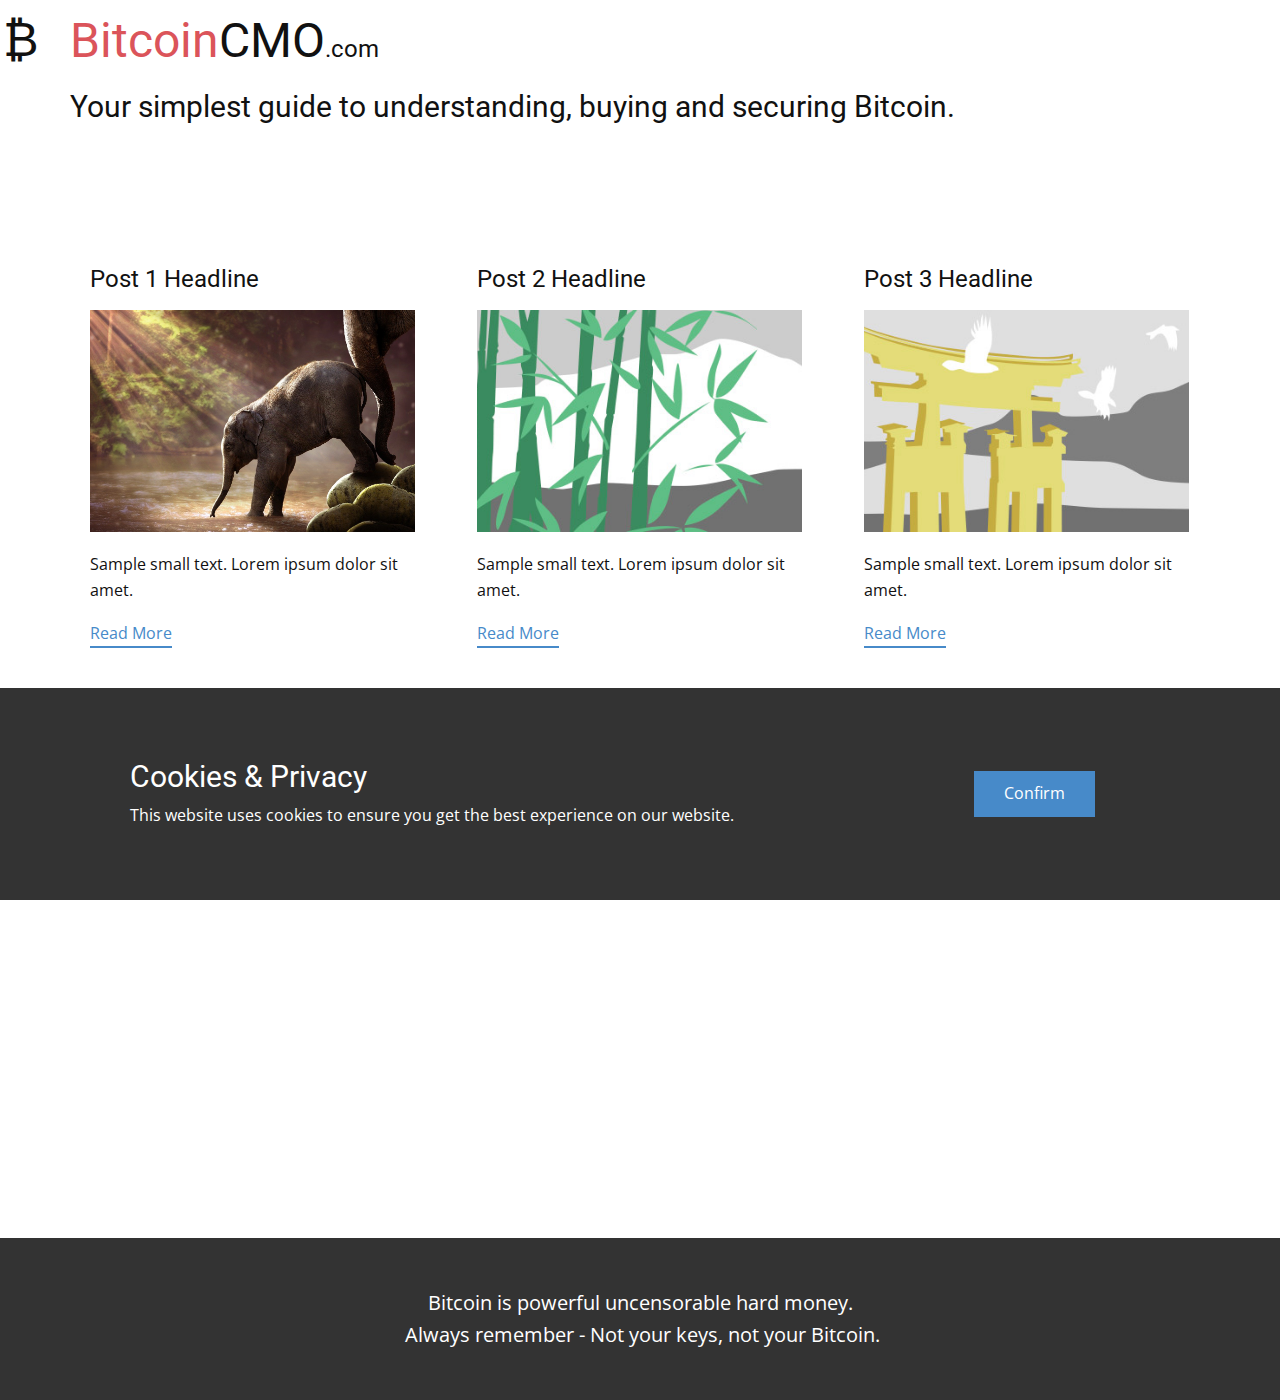
==== Blog-Template.html @ 2b0b7998 "Initial commit" ====
<!DOCTYPE html>
<html style="font-size: 16px;">
  <head>
    <meta name="viewport" content="width=device-width, initial-scale=1.0">
    <meta charset="utf-8">
    <meta name="keywords" content="Bitcoin, buy, blockchain, coinbase, BTC, learn bitcoin, store bitcoin safely.">
    <meta name="description" content="Your simplest guide to understanding, buying and securing Bitcoin.">
    <meta name="page_type" content="np-template-header-footer-from-plugin">
    <title>Blog Template</title>
    <link rel="stylesheet" href="nicepage.css" media="screen">
<link rel="stylesheet" href="Blog-Template.css" media="screen">
    <script class="u-script" type="text/javascript" src="jquery.js" defer=""></script>
    <script class="u-script" type="text/javascript" src="nicepage.js" defer=""></script>
    <meta name="generator" content="Nicepage 3.11.0, nicepage.com">
    <link id="u-theme-google-font" rel="stylesheet" href="https://fonts.googleapis.com/css?family=Roboto:100,100i,300,300i,400,400i,500,500i,700,700i,900,900i|Open+Sans:300,300i,400,400i,600,600i,700,700i,800,800i">
    
    
    
    <script type="application/ld+json">{
		"@context": "http://schema.org",
		"@type": "Organization",
		"name": "Site1",
		"url": "index.html"
}</script>
    <meta property="og:title" content="Blog Template">
    <meta property="og:type" content="website">
    <meta property="og:description" content="Your simplest guide to understanding, buying and securing Bitcoin.">
    <meta name="theme-color" content="#478ac9">
    <link rel="canonical" href="index.html">
    <meta property="og:url" content="index.html">
  </head>
  <body class="u-body"><header class="u-clearfix u-header u-header" id="sec-c7c5"><div class="u-clearfix u-sheet u-sheet-1">
        <h1 class="u-text u-text-1">₿</h1>
        <h1 class="u-text u-text-2">
          <span class="u-text-palette-2-base">Bitcoin</span>CMO<span style="font-size: 1.5rem;">.com</span>
          <br>
        </h1>
        <h3 class="u-text u-text-3">Your simplest guide to understanding, buying and securing Bitcoin.</h3>
      </div></header>
    <section class="u-clearfix u-section-1" id="sec-5732">
      <div class="u-clearfix u-sheet u-valign-middle u-sheet-1"><!--blog--><!--blog_options_json--><!--{"type":"Recent","source":"","tags":"","count":""}--><!--/blog_options_json-->
        <div class="u-blog u-expanded-width u-repeater u-repeater-1"><!--blog_post-->
          <div class="u-blog-post u-container-style u-repeater-item u-white u-repeater-item-1">
            <div class="u-container-layout u-similar-container u-valign-top u-container-layout-1"><!--blog_post_header-->
              <h4 class="u-blog-control u-text u-text-1">
                <a class="u-post-header-link" href="blog/post.html"><!--blog_post_header_content-->Post 1 Headline<!--/blog_post_header_content--></a>
              </h4><!--/blog_post_header--><!--blog_post_image-->
              <img alt="" class="u-blog-control u-expanded-width u-image u-image-default u-image-1" src="images/b1fd5d1f59f28419e065b7031ff7a70d31cbc8b8261860b077ad0ba1980ffdbfa661337496854b12d6552a30cdb67a853034ec03581b2c13fae864_1280.jpg"><!--/blog_post_image--><!--blog_post_content-->
              <div class="u-blog-control u-post-content u-text u-text-2"><!--blog_post_content_content-->Sample small text. Lorem ipsum dolor sit amet.<!--/blog_post_content_content--></div><!--/blog_post_content--><!--blog_post_readmore-->
              <a href="blog/post.html" class="u-blog-control u-border-2 u-border-palette-1-base u-btn u-btn-rectangle u-button-style u-none u-btn-1"><!--blog_post_readmore_content-->Read More<!--/blog_post_readmore_content--></a><!--/blog_post_readmore-->
            </div>
          </div><!--/blog_post--><!--blog_post-->
          <div class="u-blog-post u-container-style u-repeater-item u-video-cover u-white">
            <div class="u-container-layout u-similar-container u-valign-top u-container-layout-2"><!--blog_post_header-->
              <h4 class="u-blog-control u-text u-text-3">
                <a class="u-post-header-link" href="blog/post-1.html"><!--blog_post_header_content-->Post 2 Headline<!--/blog_post_header_content--></a>
              </h4><!--/blog_post_header--><!--blog_post_image-->
              <img alt="" class="u-blog-control u-expanded-width u-image u-image-default u-image-2" src="images/1.jpeg"><!--/blog_post_image--><!--blog_post_content-->
              <div class="u-blog-control u-post-content u-text u-text-4"><!--blog_post_content_content-->Sample small text. Lorem ipsum dolor sit amet.<!--/blog_post_content_content--></div><!--/blog_post_content--><!--blog_post_readmore-->
              <a href="blog/post-1.html" class="u-blog-control u-border-2 u-border-palette-1-base u-btn u-btn-rectangle u-button-style u-none u-btn-2"><!--blog_post_readmore_content-->Read More<!--/blog_post_readmore_content--></a><!--/blog_post_readmore-->
            </div>
          </div><!--/blog_post--><!--blog_post-->
          <div class="u-blog-post u-container-style u-repeater-item u-video-cover u-white">
            <div class="u-container-layout u-similar-container u-valign-top u-container-layout-3"><!--blog_post_header-->
              <h4 class="u-blog-control u-text u-text-5">
                <a class="u-post-header-link" href="blog/post-2.html"><!--blog_post_header_content-->Post 3 Headline<!--/blog_post_header_content--></a>
              </h4><!--/blog_post_header--><!--blog_post_image-->
              <img alt="" class="u-blog-control u-expanded-width u-image u-image-default u-image-3" src="images/2.jpeg"><!--/blog_post_image--><!--blog_post_content-->
              <div class="u-blog-control u-post-content u-text u-text-6"><!--blog_post_content_content-->Sample small text. Lorem ipsum dolor sit amet.<!--/blog_post_content_content--></div><!--/blog_post_content--><!--blog_post_readmore-->
              <a href="blog/post-2.html" class="u-blog-control u-border-2 u-border-palette-1-base u-btn u-btn-rectangle u-button-style u-none u-btn-3"><!--blog_post_readmore_content-->Read More<!--/blog_post_readmore_content--></a><!--/blog_post_readmore-->
            </div>
          </div><!--/blog_post-->
        </div><!--/blog-->
      </div>
    </section>
    <section class="u-clearfix u-section-2" id="sec-c524">
      <div class="u-clearfix u-sheet u-sheet-1"></div>
    </section>
    
    
    <footer class="u-align-center u-clearfix u-footer u-grey-80 u-footer" id="sec-a6b9"><div class="u-clearfix u-sheet u-sheet-1">
        <p class="u-small-text u-text u-text-variant u-text-1">Bitcoin is powerful uncensorable hard money.<br>&nbsp;Always remember - Not your keys, not your Bitcoin.
        </p>
      </div></footer>
  <section class="u-align-center u-clearfix u-cookies-consent u-grey-80 u-cookies-consent" id="sec-12b0">
      <div class="u-clearfix u-sheet u-valign-middle u-sheet-1">
        <div class="u-clearfix u-expanded-width u-layout-wrap u-layout-wrap-1">
          <div class="u-gutter-0 u-layout">
            <div class="u-layout-row">
              <div class="u-container-style u-layout-cell u-left-cell u-size-43-md u-size-43-sm u-size-43-xs u-size-46-lg u-size-46-xl u-layout-cell-1">
                <div class="u-container-layout u-valign-middle u-container-layout-1">
                  <h3 class="u-text u-text-default u-text-1">Cookies &amp; Privacy</h3>
                  <p class="u-text u-text-default u-text-2">This website uses cookies to ensure you get the best experience on our website.</p>
                </div>
              </div>
              <div class="u-align-left u-container-style u-layout-cell u-right-cell u-size-14-lg u-size-14-xl u-size-17-md u-size-17-sm u-size-17-xs u-layout-cell-2">
                <div class="u-container-layout u-valign-middle-lg u-valign-middle-md u-valign-middle-xl u-valign-top-sm u-valign-top-xs u-container-layout-2">
                  <a href="###" class="u-btn u-button-confirm u-button-style u-palette-1-base u-btn-1">Confirm</a>
                </div>
              </div>
            </div>
          </div>
        </div>
      </div>
    <style>.u-cookies-consent {
  background-image: none;
}

.u-cookies-consent .u-sheet-1 {
  min-height: 212px;
}

.u-cookies-consent .u-layout-wrap-1 {
  margin-top: 30px;
  margin-bottom: 30px;
}

.u-cookies-consent .u-layout-cell-1 {
  min-height: 152px;
}

.u-cookies-consent .u-container-layout-1 {
  padding: 30px 60px;
}

.u-cookies-consent .u-text-1 {
  margin-top: 0;
  margin-right: 20px;
  margin-bottom: 0;
}

.u-cookies-consent .u-text-2 {
  margin: 8px 20px 0 0;
}

.u-cookies-consent .u-layout-cell-2 {
  min-height: 152px;
}

.u-cookies-consent .u-container-layout-2 {
  padding: 30px;
}

.u-cookies-consent .u-btn-1 {
  margin: 0 auto 0 0;
}

@media (max-width: 1199px) {
  .u-cookies-consent .u-sheet-1 {
    min-height: 131px;
  }

  .u-cookies-consent .u-layout-cell-1 {
    min-height: 125px;
  }

  .u-cookies-consent .u-text-1 {
    margin-right: 0;
  }

  .u-cookies-consent .u-text-2 {
    margin-right: 0;
  }

  .u-cookies-consent .u-layout-cell-2 {
    min-height: 125px;
  }
}

@media (max-width: 991px) {
  .u-cookies-consent .u-sheet-1 {
    min-height: 106px;
  }

  .u-cookies-consent .u-layout-cell-1 {
    min-height: 100px;
  }

  .u-cookies-consent .u-container-layout-1 {
    padding-left: 30px;
    padding-right: 30px;
  }

  .u-cookies-consent .u-layout-cell-2 {
    min-height: 100px;
  }
}

@media (max-width: 767px) {
  .u-cookies-consent .u-sheet-1 {
    min-height: 225px;
  }

  .u-cookies-consent .u-layout-cell-1 {
    min-height: 154px;
  }

  .u-cookies-consent .u-container-layout-1 {
    padding-left: 10px;
    padding-right: 10px;
    padding-bottom: 20px;
  }

  .u-cookies-consent .u-layout-cell-2 {
    min-height: 65px;
  }

  .u-cookies-consent .u-container-layout-2 {
    padding: 10px;
  }
}

@media (max-width: 575px) {
  .u-cookies-consent .u-sheet-1 {
    min-height: 121px;
  }

  .u-cookies-consent .u-layout-cell-1 {
    min-height: 100px;
  }

  .u-cookies-consent .u-layout-cell-2 {
    min-height: 15px;
  }
}</style></section></body>
</html>
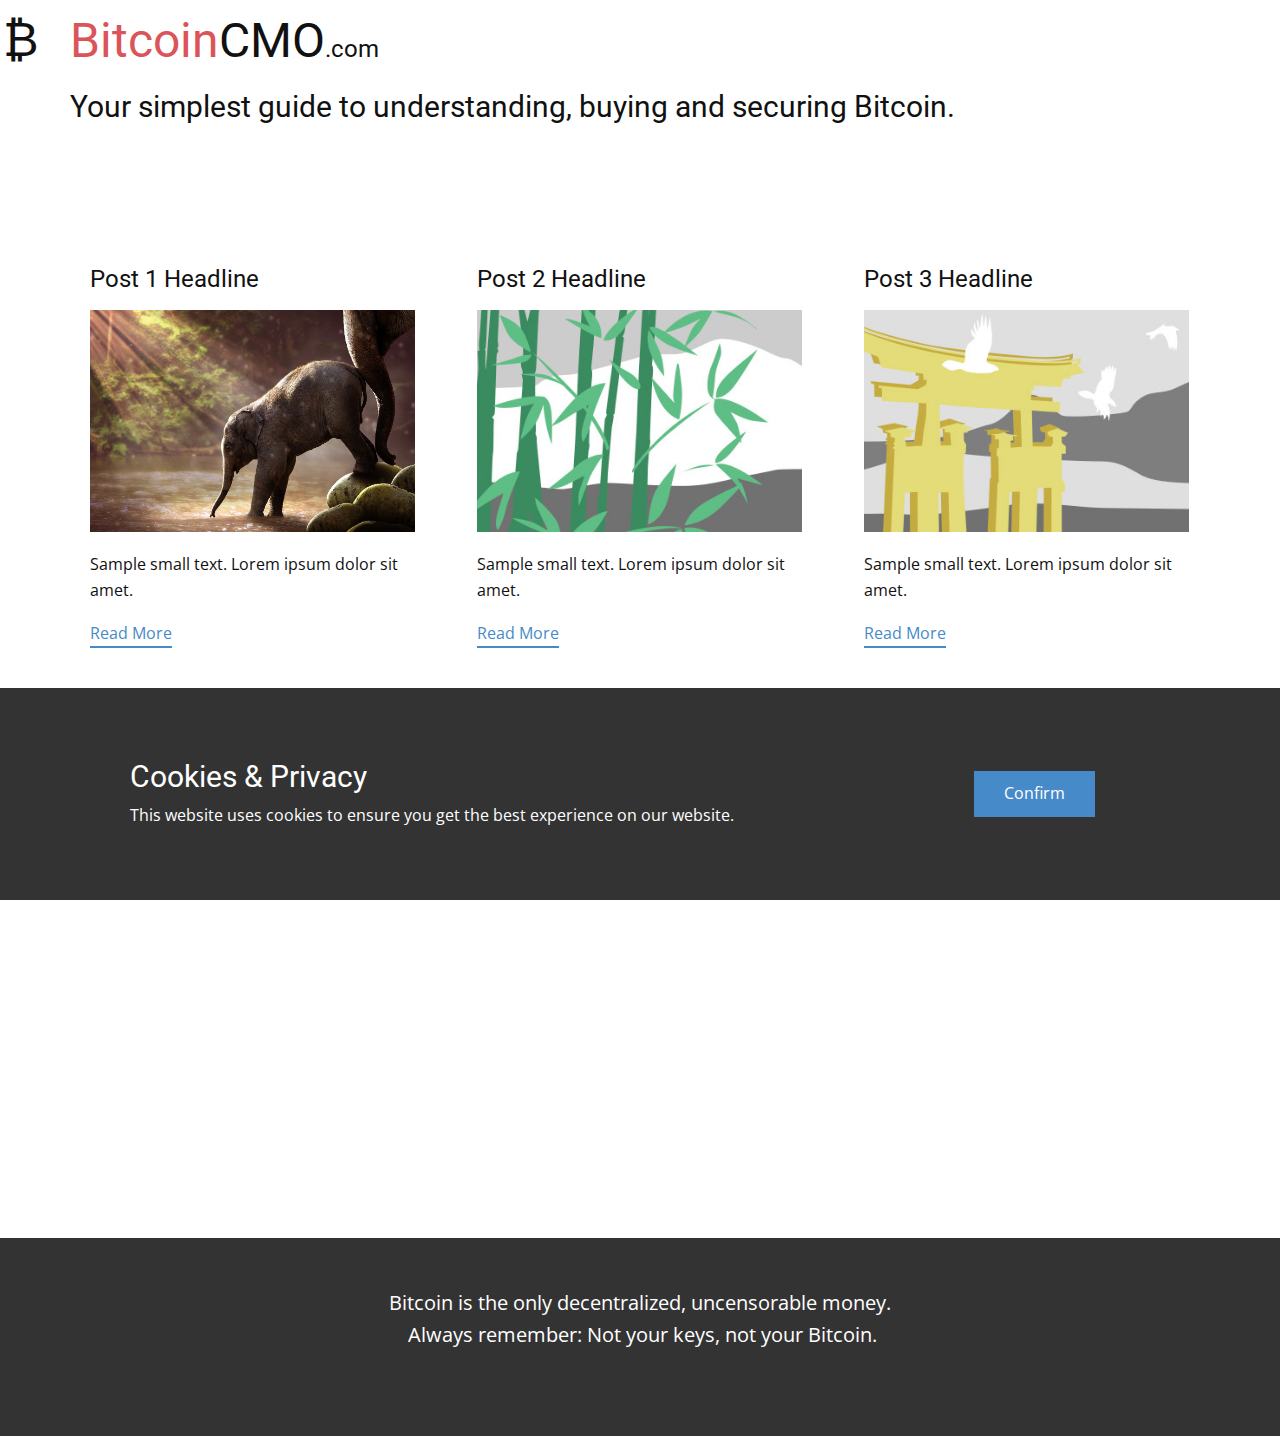
==== commit cba92a47: "added Google Analytics" ====
--- a/Blog-Template.html
+++ b/Blog-Template.html
@@ -79,8 +79,16 @@
     
     
     <footer class="u-align-center u-clearfix u-footer u-grey-80 u-footer" id="sec-a6b9"><div class="u-clearfix u-sheet u-sheet-1">
-        <p class="u-small-text u-text u-text-variant u-text-1">Bitcoin is powerful uncensorable hard money.<br>&nbsp;Always remember - Not your keys, not your Bitcoin.
+        <p class="u-small-text u-text u-text-variant u-text-1">Bitcoin is the only decentralized, uncensorable money.<br>&nbsp;Always remember: Not your keys, not your Bitcoin.
         </p>
+        <div class="u-clearfix u-custom-html u-custom-html-1"><!-- Global site tag (gtag.js) - Google Analytics -->
+          <script async="async" src="https://www.googletagmanager.com/gtag/js?id=G-WM3KSHZTZ7"></script>
+          <script> window.dataLayer = window.dataLayer || [];
+  function gtag(){dataLayer.push(arguments);}
+  gtag('js', new Date());
+
+  gtag('config', 'G-WM3KSHZTZ7'); </script>
+        </div>
       </div></footer>
   <section class="u-align-center u-clearfix u-cookies-consent u-grey-80 u-cookies-consent" id="sec-12b0">
       <div class="u-clearfix u-sheet u-valign-middle u-sheet-1">
--- a/nicepage.css
+++ b/nicepage.css
@@ -32470,16 +32470,23 @@
 }
 
 .u-footer .u-sheet-1 {
-  min-height: 120px;
+  min-height: 198px;
 }
 
 .u-footer .u-text-1 {
   font-size: 1.25rem;
-  margin: 49px 61px;
+  margin: 49px 61px 0;
+}
+
+.u-footer .u-custom-html-1 {
+  min-height: 25px;
+  height: auto;
+  width: 570px;
+  margin: 30px auto;
 }
 @media (max-width: 1199px) {
   .u-footer .u-sheet-1 {
-    min-height: 99px;
+    min-height: 198px;
   }
 
   .u-footer .u-text-1 {
@@ -32488,22 +32495,18 @@
     margin-right: 0;
   }
 }
-@media (max-width: 991px) {
-  .u-footer .u-sheet-1 {
-    min-height: 76px;
-  }
-}
+
 @media (max-width: 767px) {
-  .u-footer .u-sheet-1 {
-    min-height: 57px;
+  .u-footer .u-custom-html-1 {
+    width: 540px;
   }
 }
 @media (max-width: 575px) {
-  .u-footer .u-sheet-1 {
-    min-height: 36px;
-  }
-
   .u-footer .u-text-1 {
+    width: 340px;
+  }
+
+  .u-footer .u-custom-html-1 {
     width: 340px;
   }
 }
